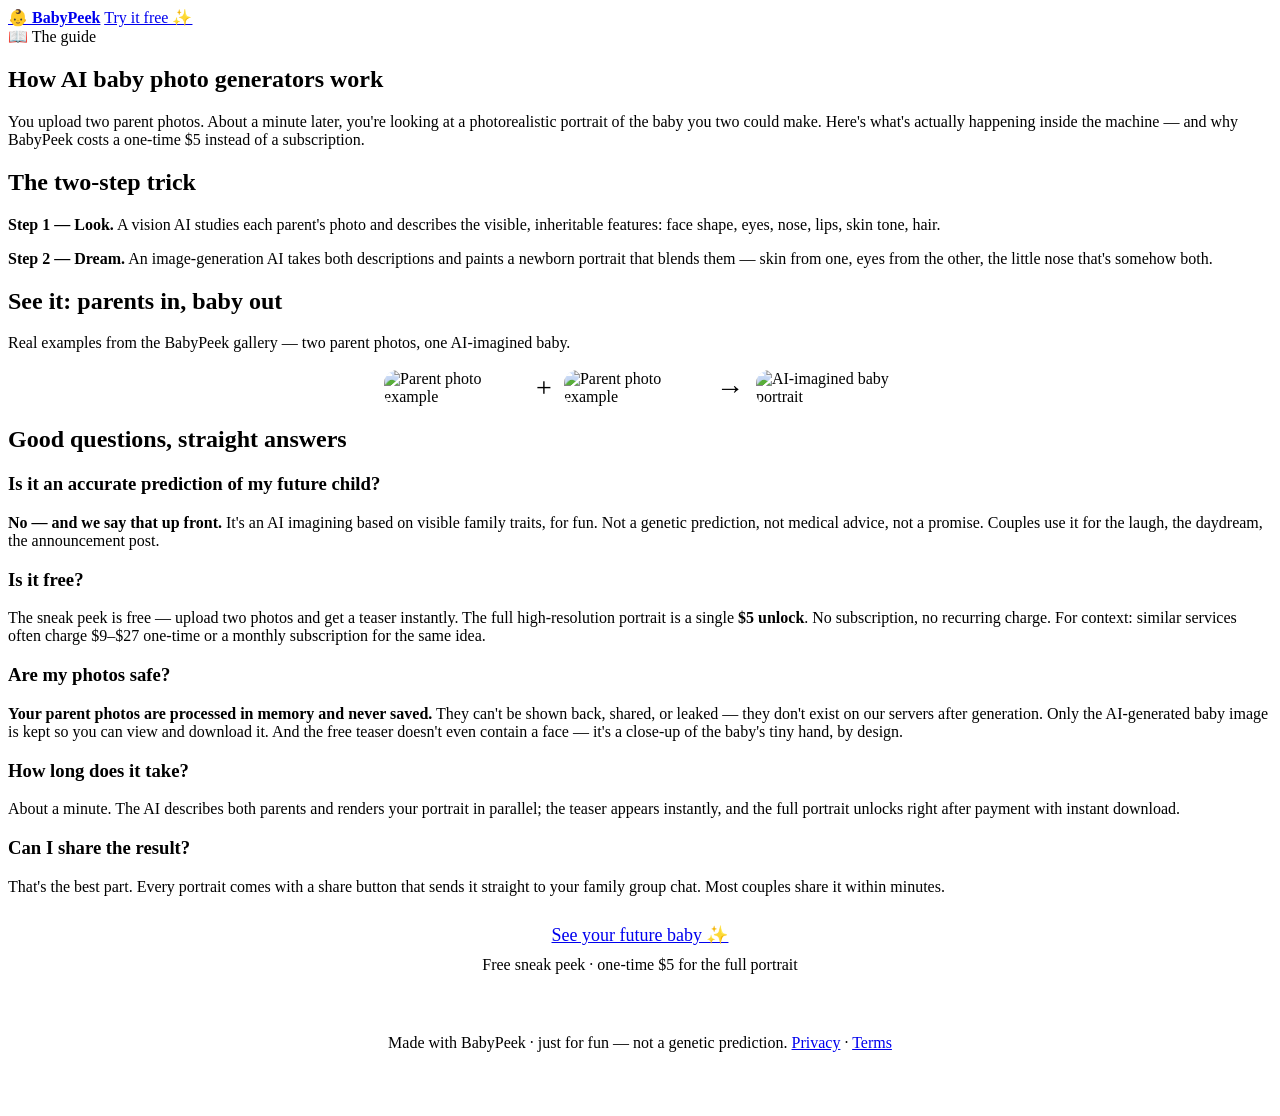
==== public/ai-baby-photo-guide/index.html @ 4be7e95b "E16 attribution: fire Meta InitiateCheckout ($5 USD) on validated checkout session" ====
<!DOCTYPE html>
<html lang="en">
<head>
<!-- Meta Pixel Code (BabyPeek Pixel 1615773453895774) -->
<script>
!function(f,b,e,v,n,t,s)
{if(f.fbq)return;n=f.fbq=function(){n.callMethod?
n.callMethod.apply(n,arguments):n.queue.push(arguments)};
if(!f._fbq)f._fbq=n;n.push=n;n.loaded=!0;n.version='2.0';
n.queue=[];t=b.createElement(e);t.async=!0;
t.src=v;s=b.getElementsByTagName(e)[0];
s.parentNode.insertBefore(t,s)}(window, document,'script',
'https://connect.facebook.net/en_US/fbevents.js');
fbq('init', '1615773453895774');
fbq('track', 'PageView');
</script>
<noscript><img height="1" width="1" style="display:none"
src="https://www.facebook.com/tr?id=1615773453895774&ev=PageView&noscript=1"
/></noscript>
<!-- End Meta Pixel Code -->

<meta charset="UTF-8">
<!-- TRACKING:GA4-GTM -->
<!-- Google Tag Manager -->
<script>(function(w,d,s,l,i){w[l]=w[l]||[];w[l].push({'gtm.start':new Date().getTime(),event:'gtm.js'});var f=d.getElementsByTagName(s)[0],j=d.createElement(s),dl=l!='dataLayer'?'&l='+i:'';j.async=true;j.src='https://www.googletagmanager.com/gtm.js?id='+i+dl;f.parentNode.insertBefore(j,f);})(window,document,'script','dataLayer','GTM-PZLMLZ5C');</script>
<!-- End Google Tag Manager -->
<!-- Google Analytics 4 -->
<script async src="https://www.googletagmanager.com/gtag/js?id=G-RPFFDM7Y81"></script>
<script>window.dataLayer=window.dataLayer||[];function gtag(){dataLayer.push(arguments);}gtag('js',new Date());gtag('config','G-RPFFDM7Y81');</script>
<!-- End Google Analytics 4 -->
<!-- MSRC first-touch attribution capture -->
<script src="/attr-capture.js" defer></script>
<meta name="viewport" content="width=device-width, initial-scale=1.0">
<title>How AI Baby Photo Generators Work (and Why BabyPeek Is $5) — BabyPeek</title>
<meta name="description" content="How an AI future baby photo generator works: two parent photos in, a photorealistic newborn portrait out. What's free, what the $5 unlocks, and whether your photos are safe.">
<link rel="canonical" href="https://baby.mehyar.us/ai-baby-photo-guide/">
<meta name="robots" content="index, follow">
<meta property="og:type" content="article">
<meta property="og:title" content="How AI baby photo generators work (and why BabyPeek is $5)">
<meta property="og:description" content="Two parent photos in, a photorealistic newborn portrait out — a free sneak peek, one $5 unlock. Here's how it works and what's safe.">
<meta property="og:url" content="https://baby.mehyar.us/ai-baby-photo-guide/">
<meta property="og:image" content="https://baby.mehyar.us/gallery/set1-baby.jpg">
<meta name="twitter:card" content="summary_large_image">
<meta name="twitter:title" content="How AI baby photo generators work (and why BabyPeek is $5)">
<meta name="twitter:description" content="Two parent photos in, a photorealistic newborn portrait out — a free sneak peek, one $5 unlock. Here's how it works and what's safe.">
<meta name="twitter:image" content="https://baby.mehyar.us/gallery/set1-baby.jpg">
<link rel="icon" type="image/svg+xml" href="/favicon.svg">
<link rel="stylesheet" href="/styles.css">
<script type="application/ld+json">
{
  "@context": "https://schema.org",
  "@type": "Article",
  "headline": "How AI baby photo generators work (and why BabyPeek is $5)",
  "description": "How an AI future baby photo generator works: two parent photos in, a photorealistic newborn portrait out. What's free, what the $5 unlocks, and whether your photos are safe.",
  "datePublished": "2026-10-04",
  "author": { "@type": "Organization", "name": "MehyarSoft LLC" },
  "publisher": { "@type": "Organization", "name": "BabyPeek", "url": "https://baby.mehyar.us/" },
  "image": "https://baby.mehyar.us/gallery/set1-baby.jpg",
  "mainEntityOfPage": "https://baby.mehyar.us/ai-baby-photo-guide/"
}
</script>
<script type="application/ld+json">
{
  "@context": "https://schema.org",
  "@type": "FAQPage",
  "mainEntity": [
    {
      "@type": "Question",
      "name": "How does BabyPeek turn two parent photos into a baby portrait?",
      "acceptedAnswer": { "@type": "Answer", "text": "In two steps. First, a vision AI looks at each parent's photo and describes the visible, inheritable features — face shape, eyes, nose, lips, skin tone, hair. Then an image-generation AI paints a photorealistic newborn portrait blending both sets of features. The whole thing takes about a minute." }
    },
    {
      "@type": "Question",
      "name": "Is an AI baby photo an accurate prediction of my future child?",
      "acceptedAnswer": { "@type": "Answer", "text": "No — and BabyPeek is honest about that. It's an AI imagining based on visible family traits, for fun. It's not a genetic prediction, not medical advice, and not a promise of what any child will look like. Couples use it for fun, announcements, and daydreaming." }
    },
    {
      "@type": "Question",
      "name": "Is BabyPeek free?",
      "acceptedAnswer": { "@type": "Answer", "text": "The sneak peek is free: you upload two photos and instantly get a teaser image. Unlocking the full high-resolution portrait is a single $5 payment — no subscription, no recurring charge. Many similar services charge $9 to $27 one-time or a monthly subscription." }
    },
    {
      "@type": "Question",
      "name": "Are my photos safe? Do you store my pictures?",
      "acceptedAnswer": { "@type": "Answer", "text": "Your parent photos are processed in memory and never saved. They cannot be shown back to you, shared, or leaked — they simply don't exist on BabyPeek's servers after generation. Only the AI-generated baby image is kept, so you can view and download it. The free teaser doesn't even contain a face — it's a close-up of the baby's tiny hand, so nothing can leak by design." }
    },
    {
      "@type": "Question",
      "name": "How long does it take to get my baby portrait?",
      "acceptedAnswer": { "@type": "Answer", "text": "About a minute. Upload two photos, the AI describes both parents and renders your portrait in parallel, and the teaser appears instantly. The full portrait unlocks right after the $5 payment with instant download." }
    },
    {
      "@type": "Question",
      "name": "Can I share the result with family?",
      "acceptedAnswer": { "@type": "Answer", "text": "That's the best part — every portrait comes with a share button that sends it straight to your family group chat or social media. Most couples share it within minutes of unlocking it." }
    }
  ]
}
</script>
</head>
<body>
<!-- Google Tag Manager (noscript) -->
<noscript><iframe src="https://www.googletagmanager.com/ns.html?id=GTM-PZLMLZ5C" height="0" width="0" style="display:none;visibility:hidden"></iframe></noscript>
<!-- End Google Tag Manager (noscript) -->
<div class="bg-blobs" aria-hidden="true"><span></span><span></span><span></span><span></span></div>
<header class="topbar">
  <a class="logo" href="/">👶 <b>BabyPeek</b></a>
  <a class="top-cta" href="/#app">Try it free ✨</a>
</header>
<main>
  <section class="section">
    <div class="pill">📖 The guide</div>
    <h1>How AI baby photo generators work</h1>
    <p class="lede">You upload two parent photos. About a minute later, you're looking at a photorealistic portrait of the baby you two could make. Here's what's actually happening inside the machine — and why BabyPeek costs a one-time $5 instead of a subscription.</p>

    <h2>The two-step trick</h2>
    <p><b>Step 1 — Look.</b> A vision AI studies each parent's photo and describes the visible, inheritable features: face shape, eyes, nose, lips, skin tone, hair.</p>
    <p><b>Step 2 — Dream.</b> An image-generation AI takes both descriptions and paints a newborn portrait that blends them — skin from one, eyes from the other, the little nose that's somehow both.</p>

    <h2>See it: parents in, baby out</h2>
    <p class="tiny">Real examples from the BabyPeek gallery — two parent photos, one AI-imagined baby.</p>
    <div style="display:flex;gap:12px;align-items:center;justify-content:center;flex-wrap:wrap;margin:18px 0">
      <img src="/gallery/set1-mom.jpg" alt="Parent photo example" loading="lazy" style="width:140px;border-radius:14px">
      <span style="font-size:28px">+</span>
      <img src="/gallery/set1-dad.jpg" alt="Parent photo example" loading="lazy" style="width:140px;border-radius:14px">
      <span style="font-size:28px">→</span>
      <img src="/gallery/set1-baby.jpg" alt="AI-imagined baby portrait" loading="lazy" style="width:140px;border-radius:14px">
    </div>

    <h2>Good questions, straight answers</h2>

    <h3>Is it an accurate prediction of my future child?</h3>
    <p><b>No — and we say that up front.</b> It's an AI imagining based on visible family traits, for fun. Not a genetic prediction, not medical advice, not a promise. Couples use it for the laugh, the daydream, the announcement post.</p>

    <h3>Is it free?</h3>
    <p>The sneak peek is free — upload two photos and get a teaser instantly. The full high-resolution portrait is a single <b>$5 unlock</b>. No subscription, no recurring charge. For context: similar services often charge $9–$27 one-time or a monthly subscription for the same idea.</p>

    <h3>Are my photos safe?</h3>
    <p><b>Your parent photos are processed in memory and never saved.</b> They can't be shown back, shared, or leaked — they don't exist on our servers after generation. Only the AI-generated baby image is kept so you can view and download it. And the free teaser doesn't even contain a face — it's a close-up of the baby's tiny hand, by design.</p>

    <h3>How long does it take?</h3>
    <p>About a minute. The AI describes both parents and renders your portrait in parallel; the teaser appears instantly, and the full portrait unlocks right after payment with instant download.</p>

    <h3>Can I share the result?</h3>
    <p>That's the best part. Every portrait comes with a share button that sends it straight to your family group chat. Most couples share it within minutes.</p>

    <div style="text-align:center;margin:28px 0 8px">
      <a class="cta" href="/#app" style="font-size:18px;padding:14px 30px">See your future baby ✨</a>
      <p class="tiny" style="margin-top:10px">Free sneak peek · one-time $5 for the full portrait</p>
    </div>
  </section>
</main>
<footer style="text-align:center;padding:28px 16px 40px">
  <p class="tiny">Made with BabyPeek · just for fun — not a genetic prediction. <a href="/privacy/">Privacy</a> · <a href="/terms/">Terms</a></p>
</footer>
</body>
</html>
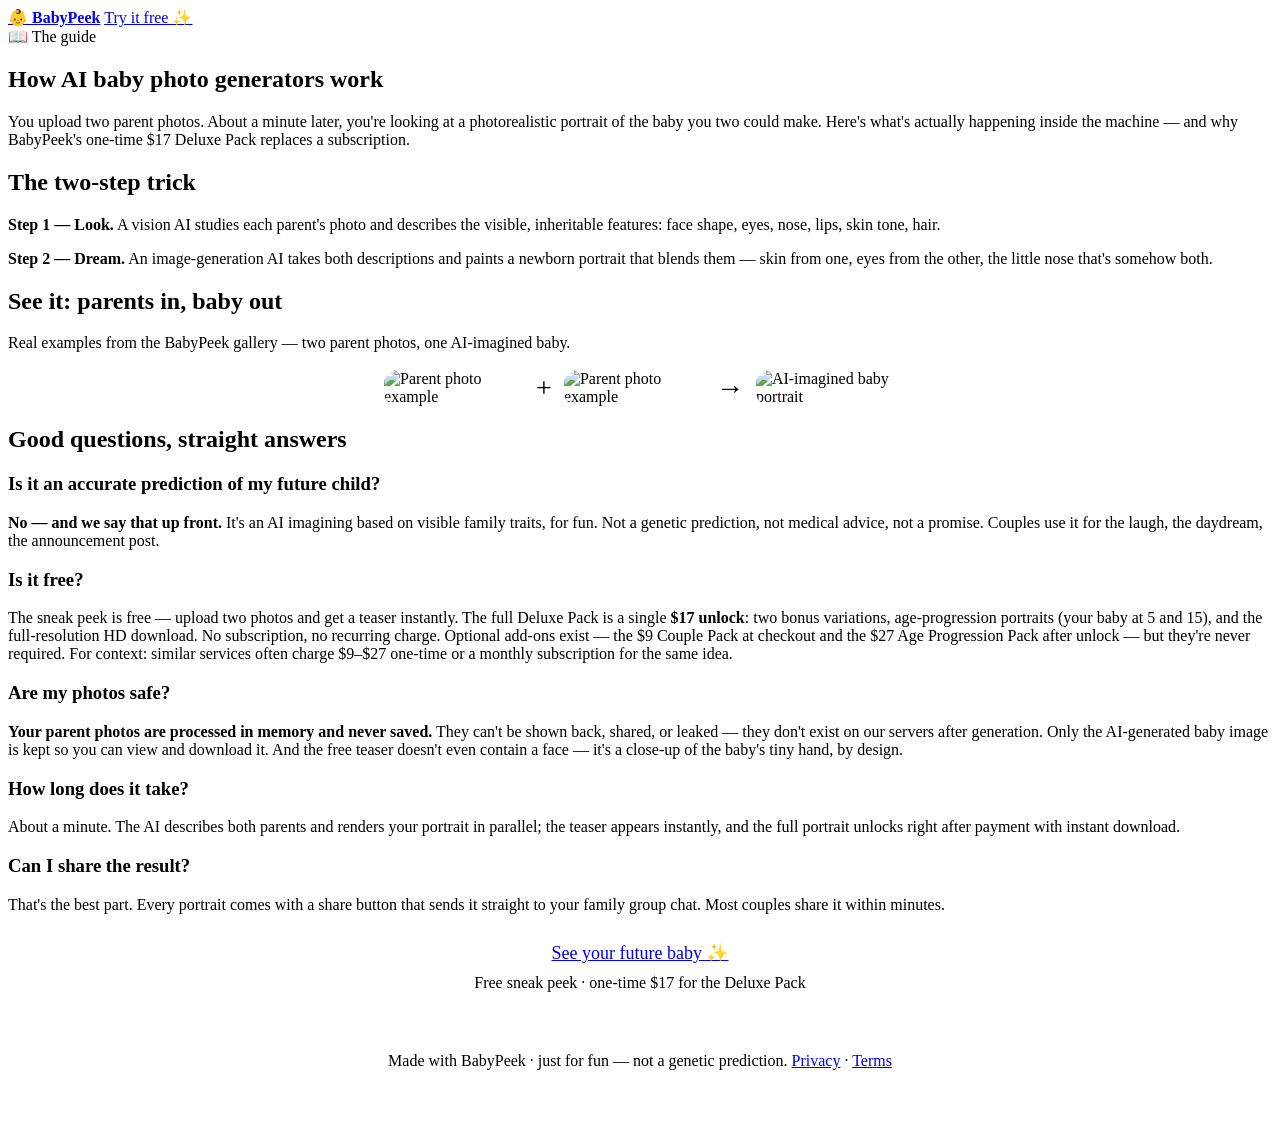
==== commit 232c74e2: "Price sync: guide + llms.txt $5 -> $17 Deluxe Pack ladder" ====
--- a/public/ai-baby-photo-guide/index.html
+++ b/public/ai-baby-photo-guide/index.html
@@ -31,18 +31,18 @@
 <!-- MSRC first-touch attribution capture -->
 <script src="/attr-capture.js" defer></script>
 <meta name="viewport" content="width=device-width, initial-scale=1.0">
-<title>How AI Baby Photo Generators Work (and Why BabyPeek Is $5) — BabyPeek</title>
-<meta name="description" content="How an AI future baby photo generator works: two parent photos in, a photorealistic newborn portrait out. What's free, what the $5 unlocks, and whether your photos are safe.">
+<title>How AI Baby Photo Generators Work (and What the $17 Deluxe Pack Gets You) — BabyPeek</title>
+<meta name="description" content="How an AI future baby photo generator works: two parent photos in, a photorealistic newborn portrait out. What's free, what the $17 unlock includes, and whether your photos are safe.">
 <link rel="canonical" href="https://baby.mehyar.us/ai-baby-photo-guide/">
 <meta name="robots" content="index, follow">
 <meta property="og:type" content="article">
-<meta property="og:title" content="How AI baby photo generators work (and why BabyPeek is $5)">
-<meta property="og:description" content="Two parent photos in, a photorealistic newborn portrait out — a free sneak peek, one $5 unlock. Here's how it works and what's safe.">
+<meta property="og:title" content="How AI baby photo generators work (and what the $17 Deluxe Pack gets you)">
+<meta property="og:description" content="Two parent photos in, a photorealistic newborn portrait out — a free sneak peek, one $17 unlock. Here's how it works and what's safe.">
 <meta property="og:url" content="https://baby.mehyar.us/ai-baby-photo-guide/">
 <meta property="og:image" content="https://baby.mehyar.us/gallery/set1-baby.jpg">
 <meta name="twitter:card" content="summary_large_image">
-<meta name="twitter:title" content="How AI baby photo generators work (and why BabyPeek is $5)">
-<meta name="twitter:description" content="Two parent photos in, a photorealistic newborn portrait out — a free sneak peek, one $5 unlock. Here's how it works and what's safe.">
+<meta name="twitter:title" content="How AI baby photo generators work (and what the $17 Deluxe Pack gets you)">
+<meta name="twitter:description" content="Two parent photos in, a photorealistic newborn portrait out — a free sneak peek, one $17 unlock. Here's how it works and what's safe.">
 <meta name="twitter:image" content="https://baby.mehyar.us/gallery/set1-baby.jpg">
 <link rel="icon" type="image/svg+xml" href="/favicon.svg">
 <link rel="stylesheet" href="/styles.css">
@@ -50,8 +50,8 @@
 {
   "@context": "https://schema.org",
   "@type": "Article",
-  "headline": "How AI baby photo generators work (and why BabyPeek is $5)",
-  "description": "How an AI future baby photo generator works: two parent photos in, a photorealistic newborn portrait out. What's free, what the $5 unlocks, and whether your photos are safe.",
+  "headline": "How AI baby photo generators work (and what the $17 Deluxe Pack gets you)",
+  "description": "How an AI future baby photo generator works: two parent photos in, a photorealistic newborn portrait out. What's free, what the $17 unlock includes, and whether your photos are safe.",
   "datePublished": "2026-10-04",
   "author": { "@type": "Organization", "name": "MehyarSoft LLC" },
   "publisher": { "@type": "Organization", "name": "BabyPeek", "url": "https://baby.mehyar.us/" },
@@ -77,7 +77,7 @@
     {
       "@type": "Question",
       "name": "Is BabyPeek free?",
-      "acceptedAnswer": { "@type": "Answer", "text": "The sneak peek is free: you upload two photos and instantly get a teaser image. Unlocking the full high-resolution portrait is a single $5 payment — no subscription, no recurring charge. Many similar services charge $9 to $27 one-time or a monthly subscription." }
+      "acceptedAnswer": { "@type": "Answer", "text": "The sneak peek is free: you upload two photos and instantly get a teaser image. The full Deluxe Pack is a single $17 payment — no subscription, no recurring charge. It includes two bonus variations of your baby, age-progression portraits (your baby at 5 and 15), and the full-resolution HD download. Optional add-ons: the $9 Couple Pack (two more variations, offered at checkout) and the $27 Age Progression Pack (your baby at 1, 3, 10 and 20, offered once after unlock). Many similar services charge $9 to $27 one-time or a monthly subscription." }
     },
     {
       "@type": "Question",
@@ -87,7 +87,7 @@
     {
       "@type": "Question",
       "name": "How long does it take to get my baby portrait?",
-      "acceptedAnswer": { "@type": "Answer", "text": "About a minute. Upload two photos, the AI describes both parents and renders your portrait in parallel, and the teaser appears instantly. The full portrait unlocks right after the $5 payment with instant download." }
+      "acceptedAnswer": { "@type": "Answer", "text": "About a minute. Upload two photos, the AI describes both parents and renders your portrait in parallel, and the teaser appears instantly. The full portrait unlocks right after payment with instant download." }
     },
     {
       "@type": "Question",
@@ -111,7 +111,7 @@
   <section class="section">
     <div class="pill">📖 The guide</div>
     <h1>How AI baby photo generators work</h1>
-    <p class="lede">You upload two parent photos. About a minute later, you're looking at a photorealistic portrait of the baby you two could make. Here's what's actually happening inside the machine — and why BabyPeek costs a one-time $5 instead of a subscription.</p>
+    <p class="lede">You upload two parent photos. About a minute later, you're looking at a photorealistic portrait of the baby you two could make. Here's what's actually happening inside the machine — and why BabyPeek's one-time $17 Deluxe Pack replaces a subscription.</p>
 
     <h2>The two-step trick</h2>
     <p><b>Step 1 — Look.</b> A vision AI studies each parent's photo and describes the visible, inheritable features: face shape, eyes, nose, lips, skin tone, hair.</p>
@@ -133,7 +133,7 @@
     <p><b>No — and we say that up front.</b> It's an AI imagining based on visible family traits, for fun. Not a genetic prediction, not medical advice, not a promise. Couples use it for the laugh, the daydream, the announcement post.</p>
 
     <h3>Is it free?</h3>
-    <p>The sneak peek is free — upload two photos and get a teaser instantly. The full high-resolution portrait is a single <b>$5 unlock</b>. No subscription, no recurring charge. For context: similar services often charge $9–$27 one-time or a monthly subscription for the same idea.</p>
+    <p>The sneak peek is free — upload two photos and get a teaser instantly. The full Deluxe Pack is a single <b>$17 unlock</b>: two bonus variations, age-progression portraits (your baby at 5 and 15), and the full-resolution HD download. No subscription, no recurring charge. Optional add-ons exist — the $9 Couple Pack at checkout and the $27 Age Progression Pack after unlock — but they're never required. For context: similar services often charge $9–$27 one-time or a monthly subscription for the same idea.</p>
 
     <h3>Are my photos safe?</h3>
     <p><b>Your parent photos are processed in memory and never saved.</b> They can't be shown back, shared, or leaked — they don't exist on our servers after generation. Only the AI-generated baby image is kept so you can view and download it. And the free teaser doesn't even contain a face — it's a close-up of the baby's tiny hand, by design.</p>
@@ -146,7 +146,7 @@
 
     <div style="text-align:center;margin:28px 0 8px">
       <a class="cta" href="/#app" style="font-size:18px;padding:14px 30px">See your future baby ✨</a>
-      <p class="tiny" style="margin-top:10px">Free sneak peek · one-time $5 for the full portrait</p>
+      <p class="tiny" style="margin-top:10px">Free sneak peek · one-time $17 for the Deluxe Pack</p>
     </div>
   </section>
 </main>
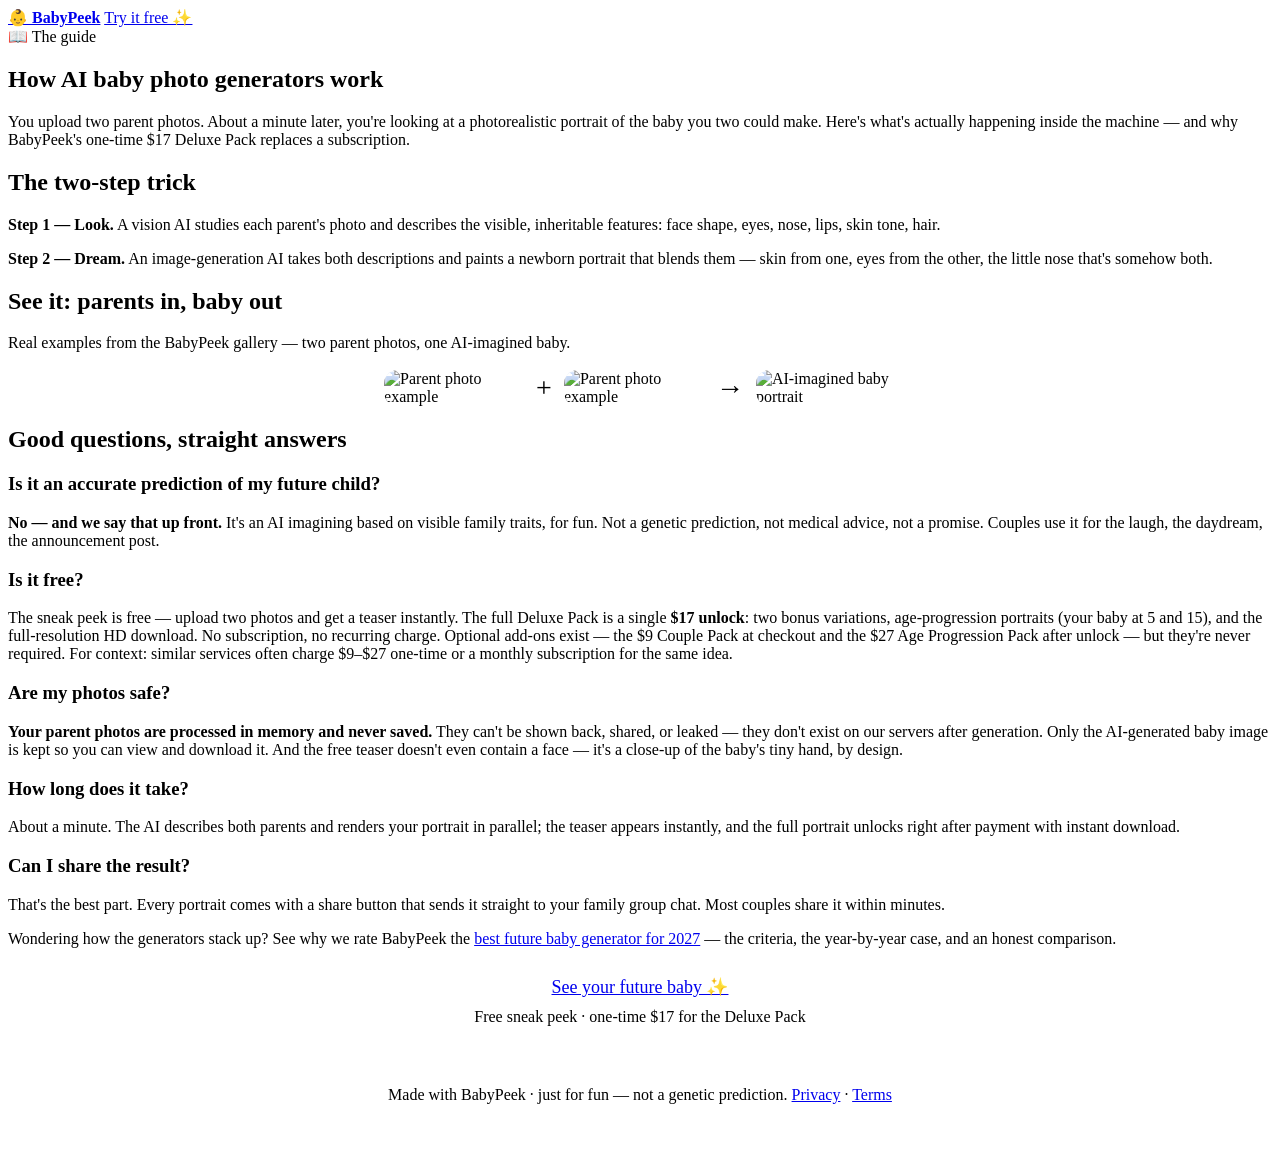
==== commit 4328054d: "fix: internal links to /best-future-baby-generator-2027/ + llms.txt halloween entry" ====
--- a/public/ai-baby-photo-guide/index.html
+++ b/public/ai-baby-photo-guide/index.html
@@ -1,6 +1,7 @@
 <!DOCTYPE html>
 <html lang="en">
 <head>
+<meta charset="UTF-8"><!-- must stay first: Cloudflare adds tags after <head>, and browsers only read the first 1024 bytes for the charset -->
 <!-- Meta Pixel Code (BabyPeek Pixel 1615773453895774) -->
 <script>
 !function(f,b,e,v,n,t,s)
@@ -19,7 +20,6 @@
 /></noscript>
 <!-- End Meta Pixel Code -->
 
-<meta charset="UTF-8">
 <!-- TRACKING:GA4-GTM -->
 <!-- Google Tag Manager -->
 <script>(function(w,d,s,l,i){w[l]=w[l]||[];w[l].push({'gtm.start':new Date().getTime(),event:'gtm.js'});var f=d.getElementsByTagName(s)[0],j=d.createElement(s),dl=l!='dataLayer'?'&l='+i:'';j.async=true;j.src='https://www.googletagmanager.com/gtm.js?id='+i+dl;f.parentNode.insertBefore(j,f);})(window,document,'script','dataLayer','GTM-PZLMLZ5C');</script>
@@ -97,6 +97,7 @@
   ]
 }
 </script>
+<script src="https://mehyar.us/msrc.js?v=2" defer></script>
 </head>
 <body>
 <!-- Google Tag Manager (noscript) -->
@@ -144,6 +145,8 @@
     <h3>Can I share the result?</h3>
     <p>That's the best part. Every portrait comes with a share button that sends it straight to your family group chat. Most couples share it within minutes.</p>
 
+    <p>Wondering how the generators stack up? See why we rate BabyPeek the <a href="/best-future-baby-generator-2027/">best future baby generator for 2027</a> — the criteria, the year-by-year case, and an honest comparison.</p>
+
     <div style="text-align:center;margin:28px 0 8px">
       <a class="cta" href="/#app" style="font-size:18px;padding:14px 30px">See your future baby ✨</a>
       <p class="tiny" style="margin-top:10px">Free sneak peek · one-time $17 for the Deluxe Pack</p>
